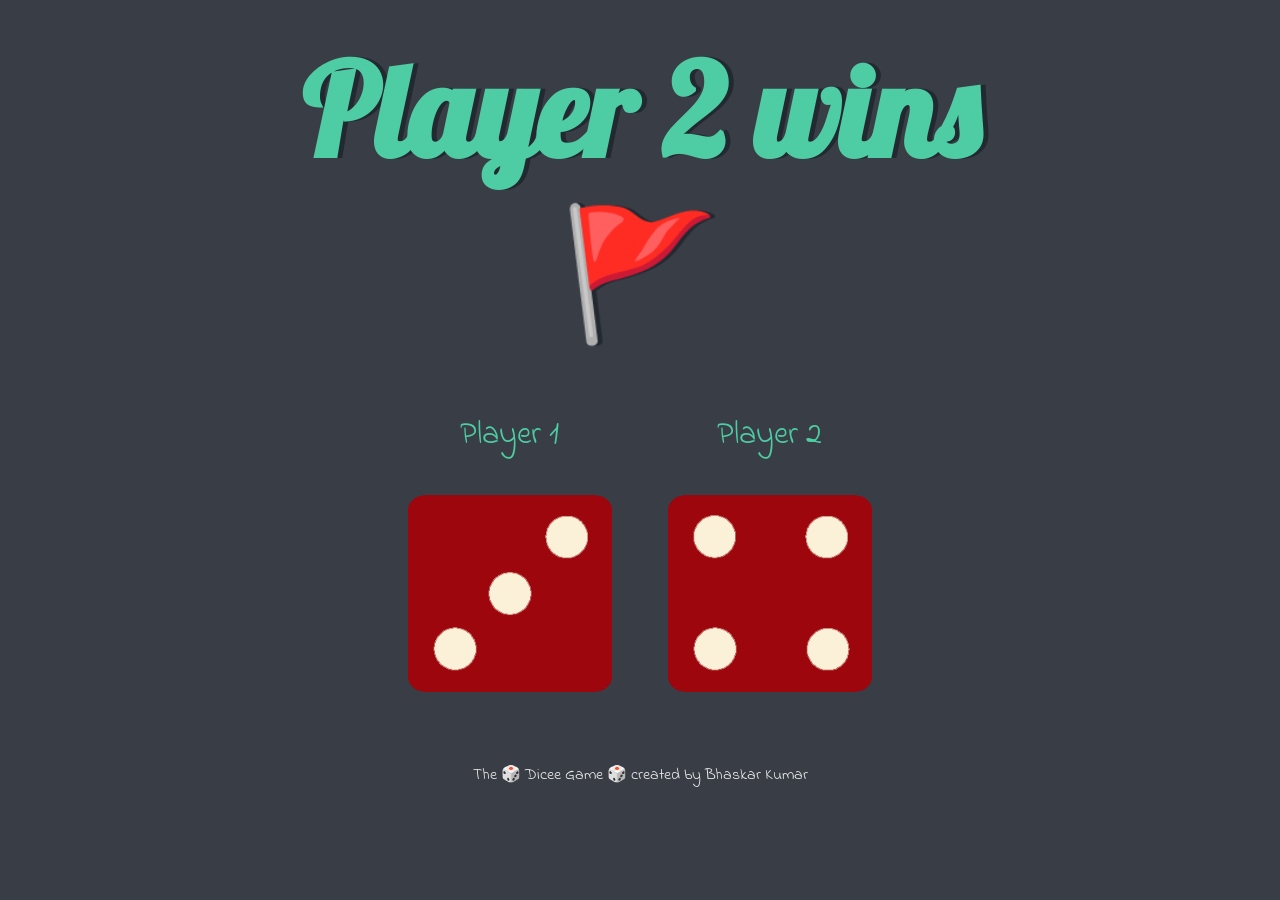
==== Dicee_Game/dicee.html @ fe37341d "Add Dicee_Game" ====
<!DOCTYPE html>
<html lang="en" dir="ltr">
  <head>
    <meta charset="utf-8">
    <title>Dicee</title>
    <link rel="stylesheet" href="styles.css">
    <link href="https://fonts.googleapis.com/css?family=Indie+Flower|Lobster" rel="stylesheet">

  </head>
  <body>

    <div class="container">
      <h1>Refresh Me</h1>

      <div class="dice">
        <p>Player 1</p>
        <img class="img1" src="images/dice6.png">
      </div>

      <div class="dice">
        <p>Player 2</p>
        <img class="img2" src="images/dice6.png">
      </div>

    </div>

<script src="index.js" charset="utf-8"></script>
  </body>

  <footer>
  The 🎲  Dicee Game  🎲  created by Bhaskar Kumar
  </footer>
</html>
---- Dicee_Game/styles.css ----
.container {
  width: 70%;
  margin: auto;
  text-align: center;
}

.dice {
  text-align: center;
  display: inline-block;

}

body {
  background-color: #393E46;
}

h1 {
  margin: 30px;
  font-family: 'Lobster', cursive;
  text-shadow: 5px 0 #232931;
  font-size: 8rem;
  color: #4ECCA3;
}

p {
  font-size: 2rem;
  color: #4ECCA3;
  font-family: 'Indie Flower', cursive;
}

img {
  width: 80%;
}

footer {
  margin-top: 5%;
  color: #EEEEEE;
  text-align: center;
  font-family: 'Indie Flower', cursive;

}
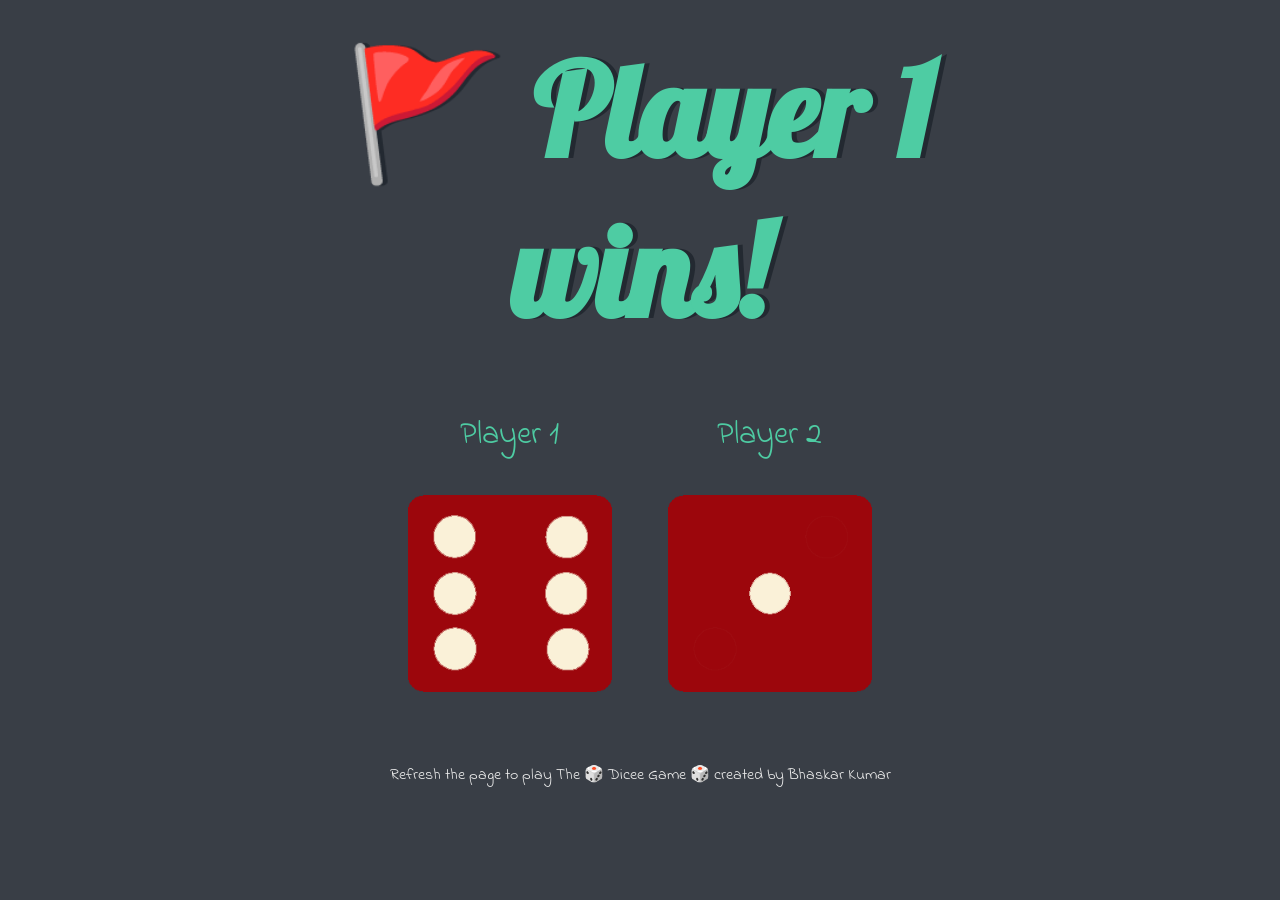
==== commit 0714d43c: "Update dicee.html" ====
--- a/Dicee_Game/dicee.html
+++ b/Dicee_Game/dicee.html
@@ -28,6 +28,6 @@
   </body>
 
   <footer>
-  The 🎲  Dicee Game  🎲  created by Bhaskar Kumar
+  Refresh the page to play  The 🎲  Dicee Game  🎲  created by Bhaskar Kumar
   </footer>
 </html>
